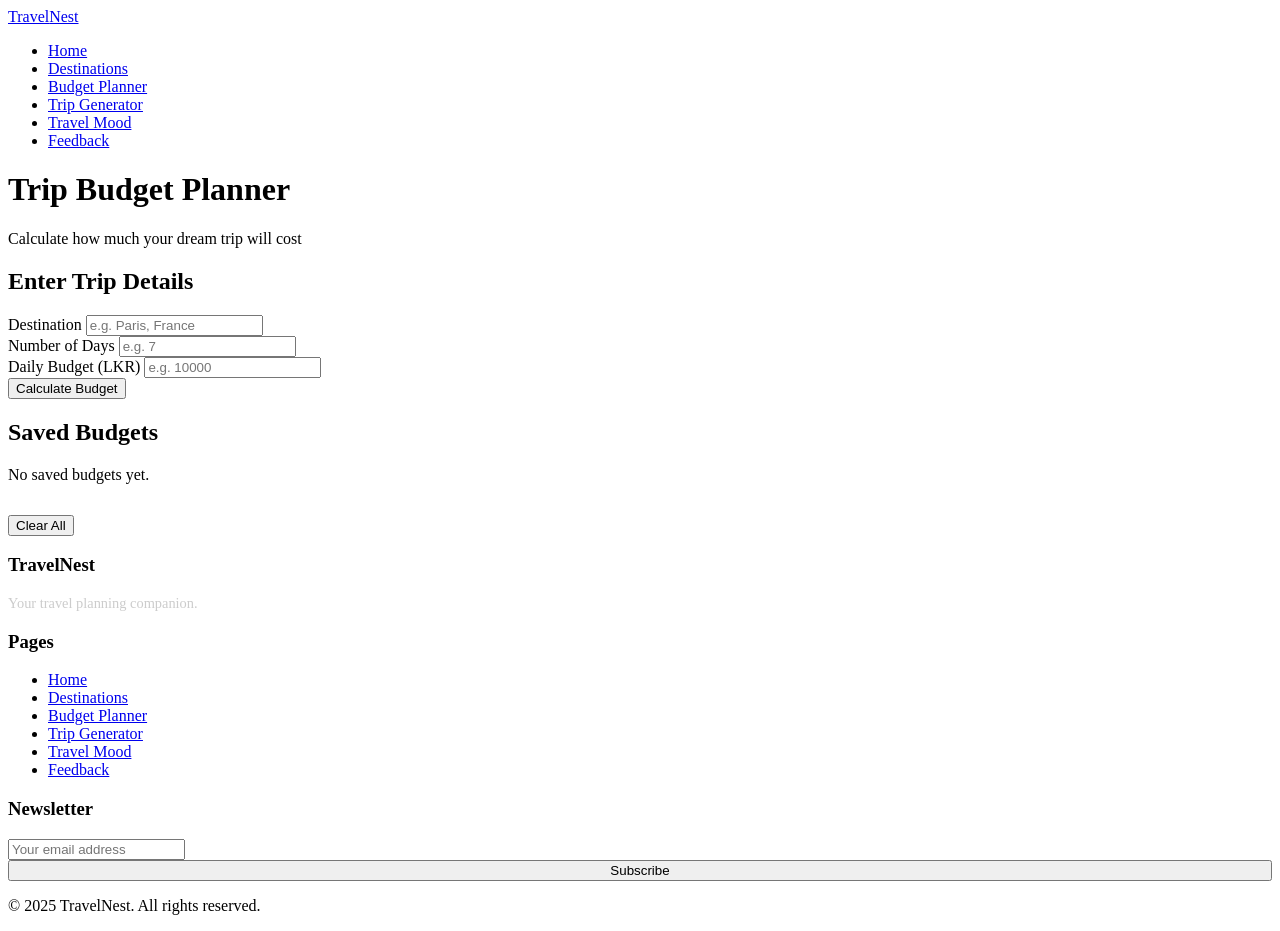
==== budget.html @ 3e91ad78 "Add files via upload" ====
<!DOCTYPE html>
<html lang="en">
<head>
  <meta charset="UTF-8" />
  <meta name="viewport" content="width=device-width, initial-scale=1.0" />
  <title>TravelNest - Budget Planner</title>
  <meta name="description" content="Plan your trip budget and calculate your estimated travel costs." />
  <link rel="icon" href="images/favicon.svg" type="image/svg+xml" />
  <link rel="manifest" href="manifest.json" />
  <link rel="stylesheet" href="css/global.css" />
  <link rel="stylesheet" href="css/budget.css" />
</head>
<body>

  <!-- NAVIGATION -->
  <nav>
    <a href="index.html" class="nav-logo">Travel<span>Nest</span></a>
    <ul class="nav-links">
      <li><a href="index.html">Home</a></li>
      <li><a href="destinations.html">Destinations</a></li>
      <li><a href="budget.html">Budget Planner</a></li>
      <li><a href="generator.html">Trip Generator</a></li>
      <li><a href="mood.html">Travel Mood</a></li>
      <li><a href="feedback.html">Feedback</a></li>
    </ul>
    <div class="hamburger" aria-label="Menu">
      <span></span><span></span><span></span>
    </div>
  </nav>

  <!-- PAGE HEADER -->
  <header class="page-header">
    <h1>Trip Budget Planner</h1>
    <p>Calculate how much your dream trip will cost</p>
  </header>

  <main class="budget-main">

    <!-- BUDGET FORM -->
    <section class="budget-form-section reveal">
      <h2>Enter Trip Details</h2>

      <div class="form-group">
        <label for="destination">Destination</label>
        <input type="text" id="destination" placeholder="e.g. Paris, France" required />
        <span class="error-msg" id="dest-error"></span>
      </div>

      <div class="form-group">
        <label for="days">Number of Days</label>
        <input type="number" id="days" placeholder="e.g. 7" min="1" required />
        <span class="error-msg" id="days-error"></span>
      </div>

      <div class="form-group">
        <label for="daily-budget">Daily Budget (LKR)</label>
        <input type="number" id="daily-budget" placeholder="e.g. 10000" min="1" required />
        <span class="error-msg" id="budget-error"></span>
      </div>

      <button class="btn btn-primary" id="calculate-btn">Calculate Budget</button>
    </section>

    <!-- RESULTS -->
    <section class="budget-results reveal" id="results-section" style="display:none;">
      <h2>Your Trip Summary</h2>

      <div class="result-card">
        <div class="result-row">
          <span>Destination:</span>
          <strong id="result-dest">-</strong>
        </div>
        <div class="result-row">
          <span>Number of Days:</span>
          <strong id="result-days">-</strong>
        </div>
        <div class="result-row">
          <span>Daily Budget:</span>
          <strong id="result-daily">-</strong>
        </div>
        <div class="result-row total">
          <span>Total Estimated Cost:</span>
          <strong id="result-total">-</strong>
        </div>
        <div class="result-row">
          <span>Budget Status:</span>
          <strong id="result-status">-</strong>
        </div>
      </div>

      <!-- Progress bar -->
      <div class="progress-container">
        <p>Budget Level</p>
        <div class="progress-bar-bg">
          <div class="progress-bar-fill" id="progress-bar"></div>
        </div>
        <p id="progress-label">Low</p>
      </div>

      <button class="btn btn-secondary" id="save-budget-btn">Save This Budget</button>
    </section>

    <!-- SAVED BUDGETS -->
    <section class="saved-budgets reveal" id="saved-section">
      <h2>Saved Budgets</h2>
      <div id="saved-list">
        <p style="color:var(--grey);">No saved budgets yet.</p>
      </div>
      <button class="btn btn-outline" id="clear-budgets-btn" style="margin-top:15px;">Clear All</button>
    </section>

  </main>

  <!-- FOOTER -->
  <footer>
    <div class="footer-grid">
      <div class="footer-section">
        <h3>TravelNest</h3>
        <p style="color:#ccc; font-size:0.9rem;">Your travel planning companion.</p>
      </div>
      <div class="footer-section">
        <h3>Pages</h3>
        <ul>
          <li><a href="index.html">Home</a></li>
          <li><a href="destinations.html">Destinations</a></li>
          <li><a href="budget.html">Budget Planner</a></li>
          <li><a href="generator.html">Trip Generator</a></li>
          <li><a href="mood.html">Travel Mood</a></li>
          <li><a href="feedback.html">Feedback</a></li>
        </ul>
      </div>
      <div class="footer-section">
        <h3>Newsletter</h3>
        <form id="newsletter-form" class="footer-newsletter">
          <input type="email" id="newsletter-email" placeholder="Your email address" aria-label="Email address" required />
          <button type="submit" class="btn btn-primary" style="width:100%;">Subscribe</button>
        </form>
      </div>
    </div>
    <div class="footer-bottom">
      <p>&copy; 2025 TravelNest. All rights reserved.</p>
    </div>
  </footer>

  <script src="js/global.js"></script>
  <script src="js/budget.js"></script>
</body>
</html>
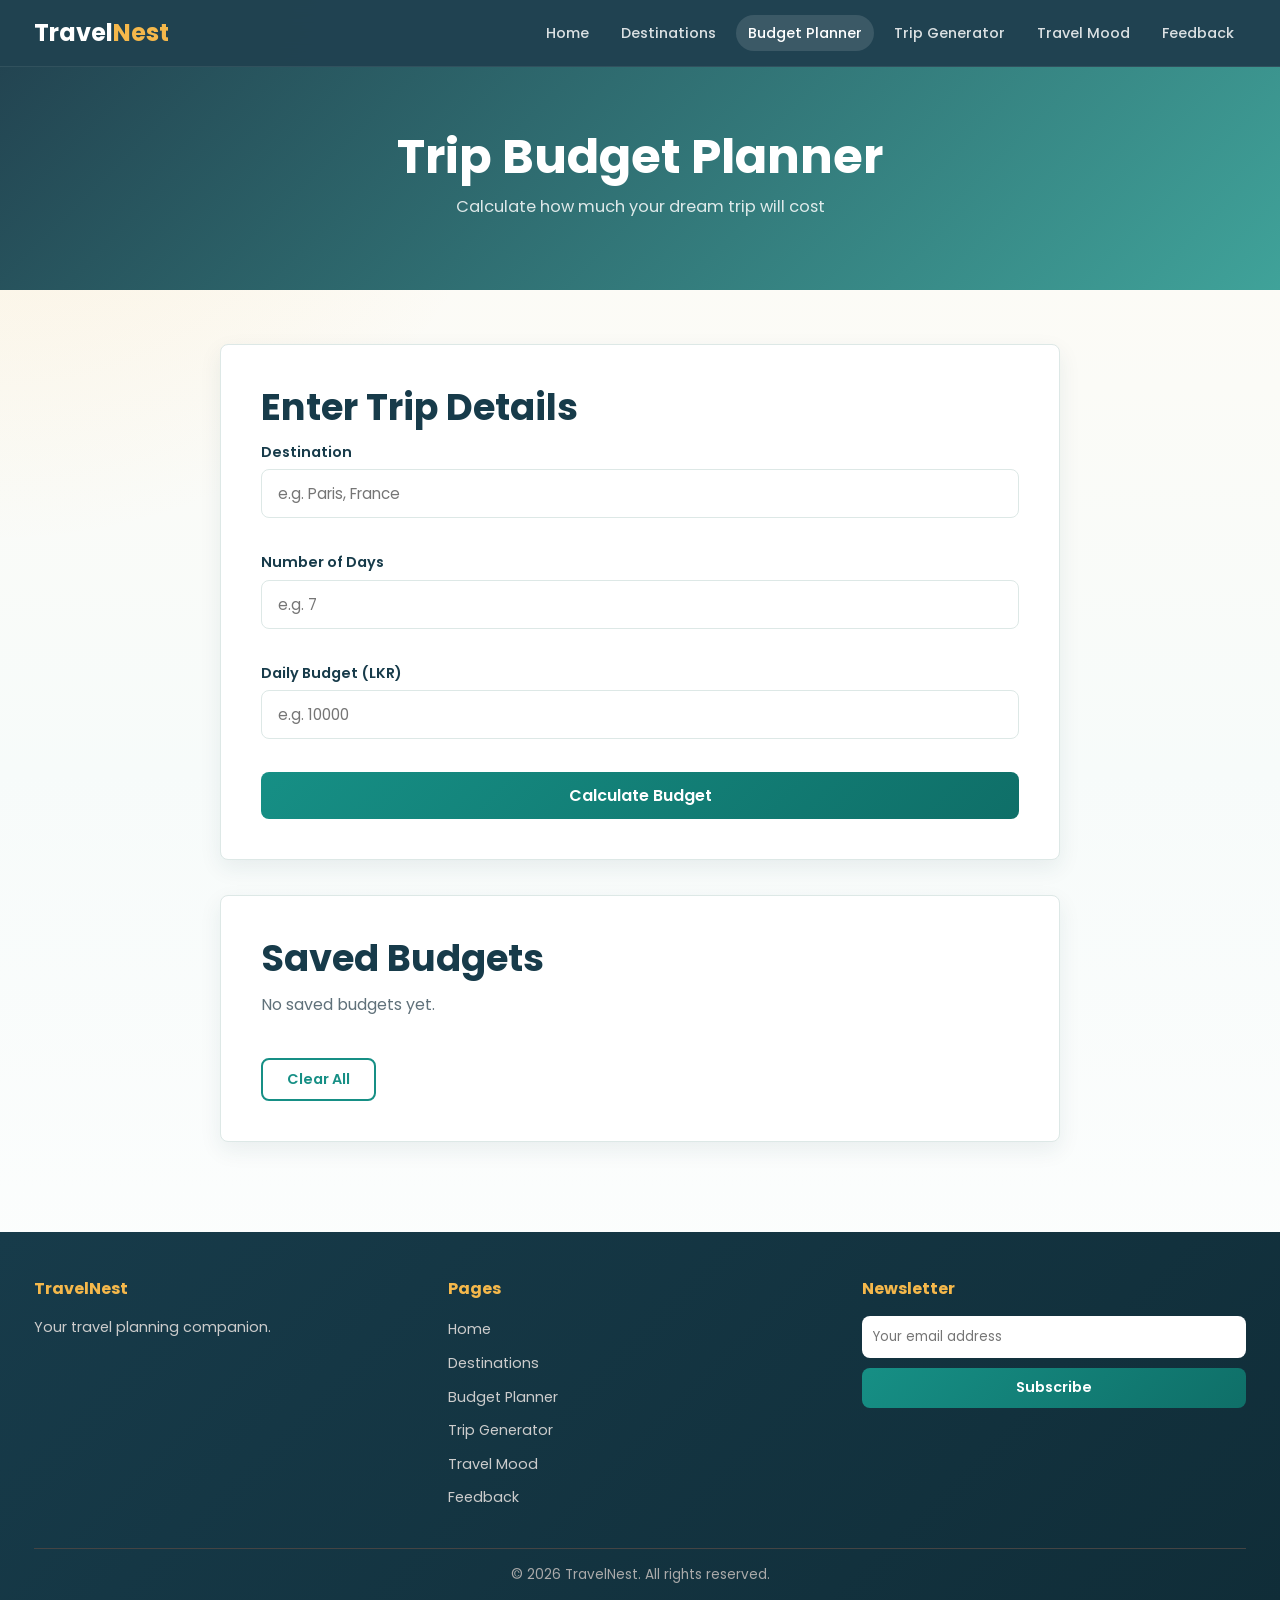
==== commit f291d8c6: "Updated the HTML to meet the requirements from the lecturer" ====
--- a/budget.html
+++ b/budget.html
@@ -12,7 +12,6 @@
 </head>
 <body>
 
-  <!-- NAVIGATION -->
   <nav>
     <a href="index.html" class="nav-logo">Travel<span>Nest</span></a>
     <ul class="nav-links">
@@ -28,7 +27,6 @@
     </div>
   </nav>
 
-  <!-- PAGE HEADER -->
   <header class="page-header">
     <h1>Trip Budget Planner</h1>
     <p>Calculate how much your dream trip will cost</p>
@@ -36,7 +34,6 @@
 
   <main class="budget-main">
 
-    <!-- BUDGET FORM -->
     <section class="budget-form-section reveal">
       <h2>Enter Trip Details</h2>
 
@@ -61,7 +58,6 @@
       <button class="btn btn-primary" id="calculate-btn">Calculate Budget</button>
     </section>
 
-    <!-- RESULTS -->
     <section class="budget-results reveal" id="results-section" style="display:none;">
       <h2>Your Trip Summary</h2>
 
@@ -88,11 +84,12 @@
         </div>
       </div>
 
-      <!-- Progress bar -->
       <div class="progress-container">
         <p>Budget Level</p>
-        <div class="progress-bar-bg">
-          <div class="progress-bar-fill" id="progress-bar"></div>
+        <div class="budget-level-boxes">
+          <div class="budget-box" id="budget-low" data-level="low">Low</div>
+          <div class="budget-box" id="budget-moderate" data-level="moderate">Moderate</div>
+          <div class="budget-box" id="budget-luxury" data-level="luxury">Luxury</div>
         </div>
         <p id="progress-label">Low</p>
       </div>
@@ -100,7 +97,6 @@
       <button class="btn btn-secondary" id="save-budget-btn">Save This Budget</button>
     </section>
 
-    <!-- SAVED BUDGETS -->
     <section class="saved-budgets reveal" id="saved-section">
       <h2>Saved Budgets</h2>
       <div id="saved-list">
@@ -111,7 +107,6 @@
 
   </main>
 
-  <!-- FOOTER -->
   <footer>
     <div class="footer-grid">
       <div class="footer-section">
@@ -138,7 +133,7 @@
       </div>
     </div>
     <div class="footer-bottom">
-      <p>&copy; 2025 TravelNest. All rights reserved.</p>
+      <p>&copy; 2026 TravelNest. All rights reserved.</p>
     </div>
   </footer>
 
--- a/css/global.css
+++ b/css/global.css
@@ -0,0 +1,472 @@
+
+
+
+@import url('https://fonts.googleapis.com/css2?family=Poppins:wght@300;400;500;600;700&display=swap');
+
+:root {
+  --primary: #168f85;
+  --primary-dark: #0f6f68;
+  --secondary: #f26a4b;
+  --secondary-dark: #d65438;
+  --accent: #f5b84b;
+  --dark: #173b4a;
+  --dark-soft: #235367;
+  --light: #fff5e8;
+  --cream: #fffbf4;
+  --white: #ffffff;
+  --grey: #60717a;
+  --muted: #8a9aa3;
+  --border: #dde8e6;
+  --light-grey: #f5faf9;
+  --shadow: 0 14px 35px rgba(23, 59, 74, 0.12);
+  --shadow-soft: 0 8px 22px rgba(23, 59, 74, 0.08);
+  --radius: 8px;
+  --transition: 0.25s ease;
+}
+
+
+* {
+  margin: 0;
+  padding: 0;
+  box-sizing: border-box;
+}
+
+body {
+  font-family: 'Poppins', sans-serif;
+  background:
+    radial-gradient(circle at top left, rgba(245, 184, 75, 0.16), transparent 34rem),
+    linear-gradient(180deg, var(--cream) 0%, #f7fbfa 48%, var(--white) 100%);
+  color: var(--dark);
+  line-height: 1.6;
+  min-height: 100vh;
+}
+
+
+html {
+  scroll-behavior: smooth;
+}
+
+
+nav {
+  background: rgba(23, 59, 74, 0.96);
+  backdrop-filter: blur(14px);
+  border-bottom: 1px solid rgba(255, 255, 255, 0.08);
+  padding: 14px 34px;
+  display: flex;
+  justify-content: space-between;
+  align-items: center;
+  position: sticky;
+  top: 0;
+  z-index: 1000;
+}
+
+.nav-logo {
+  color: var(--white);
+  font-size: 1.5rem;
+  font-weight: 700;
+  text-decoration: none;
+  letter-spacing: 0;
+}
+
+.nav-logo span {
+  color: var(--accent);
+}
+
+.nav-links {
+  display: flex;
+  list-style: none;
+  gap: 8px;
+}
+
+.nav-links a {
+  color: rgba(255, 255, 255, 0.84);
+  text-decoration: none;
+  font-size: 0.9rem;
+  font-weight: 500;
+  padding: 8px 12px;
+  border-radius: 999px;
+  transition: color var(--transition);
+}
+
+.nav-links a:hover,
+.nav-links a.active {
+  background: rgba(255, 255, 255, 0.12);
+  color: var(--white);
+}
+
+
+.hamburger {
+  display: none;
+  flex-direction: column;
+  cursor: pointer;
+  gap: 5px;
+}
+
+.hamburger span {
+  width: 25px;
+  height: 3px;
+  background-color: var(--white);
+  border-radius: 3px;
+  transition: var(--transition);
+}
+
+
+.hamburger.open span:nth-child(1) {
+  transform: translateY(8px) rotate(45deg);
+}
+
+.hamburger.open span:nth-child(2) {
+  opacity: 0;
+}
+
+.hamburger.open span:nth-child(3) {
+  transform: translateY(-8px) rotate(-45deg);
+}
+
+
+.btn {
+  display: inline-flex;
+  align-items: center;
+  justify-content: center;
+  gap: 8px;
+  padding: 11px 24px;
+  border-radius: var(--radius);
+  border: none;
+  cursor: pointer;
+  font-family: 'Poppins', sans-serif;
+  font-size: 0.9rem;
+  font-weight: 600;
+  line-height: 1.2;
+  transition: transform var(--transition), box-shadow var(--transition), background var(--transition), color var(--transition), border-color var(--transition);
+  text-decoration: none;
+}
+
+.btn:hover {
+  transform: translateY(-2px);
+  box-shadow: var(--shadow);
+}
+
+.btn-primary {
+  background: linear-gradient(135deg, var(--primary), var(--primary-dark));
+  color: var(--white);
+}
+
+.btn-secondary {
+  background: linear-gradient(135deg, var(--secondary), var(--secondary-dark));
+  color: var(--white);
+}
+
+.btn-outline {
+  background-color: transparent;
+  border: 2px solid var(--primary);
+  color: var(--primary);
+}
+
+.btn-outline:hover {
+  background: rgba(22, 143, 133, 0.08);
+}
+
+.page-header {
+  background:
+    linear-gradient(135deg, rgba(23, 59, 74, 0.95), rgba(22, 143, 133, 0.82)),
+    url('https://images.unsplash.com/photo-1500530855697-b586d89ba3ee?q=80&w=1400&auto=format&fit=crop') center/cover;
+  color: var(--white);
+  text-align: center;
+  padding: 64px 20px 70px;
+}
+
+.page-header h1 {
+  font-size: clamp(2rem, 5vw, 3rem);
+  margin-bottom: 10px;
+  line-height: 1.1;
+}
+
+.page-header p {
+  color: rgba(255, 255, 255, 0.84);
+  font-size: 1.02rem;
+}
+
+
+footer {
+  background: linear-gradient(135deg, var(--dark), #102d38);
+  color: var(--white);
+  padding: 44px 34px 22px;
+  margin-top: 20px;
+}
+
+.footer-grid {
+  display: grid;
+  grid-template-columns: repeat(auto-fit, minmax(200px, 1fr));
+  gap: 30px;
+  margin-bottom: 30px;
+}
+
+.footer-section h3 {
+  color: var(--accent);
+  margin-bottom: 15px;
+  font-size: 1rem;
+}
+
+.footer-section ul {
+  list-style: none;
+}
+
+.footer-section ul li {
+  margin-bottom: 8px;
+}
+
+.footer-section ul a {
+  color: #ccc;
+  text-decoration: none;
+  font-size: 0.9rem;
+  transition: color var(--transition);
+}
+
+.footer-section ul a:hover {
+  color: var(--primary);
+}
+
+.footer-newsletter input {
+  width: 100%;
+  padding: 10px;
+  border-radius: var(--radius);
+  border: 1px solid rgba(255, 255, 255, 0.16);
+  margin-bottom: 10px;
+  font-family: 'Poppins', sans-serif;
+}
+
+.footer-bottom {
+  text-align: center;
+  border-top: 1px solid #444;
+  padding-top: 15px;
+  font-size: 0.85rem;
+  color: #aaa;
+}
+
+
+.card {
+  background: var(--white);
+  border-radius: var(--radius);
+  border: 1px solid var(--border);
+  box-shadow: var(--shadow-soft);
+  overflow: hidden;
+  transition: transform var(--transition);
+}
+
+.card:hover {
+  transform: translateY(-5px);
+}
+
+.card img {
+  width: 100%;
+  height: 200px;
+  object-fit: cover;
+}
+
+.card-body {
+  padding: 15px;
+}
+
+.card-body h3 {
+  margin-bottom: 5px;
+  color: var(--dark);
+}
+
+.card-body p {
+  color: var(--grey);
+  font-size: 0.9rem;
+}
+
+.section-title {
+  text-align: center;
+  font-size: 2rem;
+  color: var(--dark);
+  margin-bottom: 10px;
+}
+
+.section-subtitle {
+  text-align: center;
+  color: var(--grey);
+  margin-bottom: 40px;
+}
+
+
+.modal-overlay {
+  display: none;
+  position: fixed;
+  inset: 0;
+  background: rgba(0,0,0,0.5);
+  z-index: 2000;
+  justify-content: center;
+  align-items: center;
+}
+
+.modal-overlay.active {
+  display: flex;
+}
+
+.modal-box {
+  background: var(--white);
+  border-radius: var(--radius);
+  padding: 30px;
+  max-width: 600px;
+  width: 90%;
+  max-height: 80vh;
+  overflow-y: auto;
+  position: relative;
+  animation: fadeIn 0.3s ease;
+}
+
+.modal-close {
+  position: absolute;
+  top: 15px;
+  right: 20px;
+  font-size: 1.5rem;
+  cursor: pointer;
+  background: none;
+  border: none;
+  color: var(--dark);
+}
+
+
+@keyframes fadeIn {
+  from { opacity: 0; transform: translateY(-20px); }
+  to   { opacity: 1; transform: translateY(0); }
+}
+
+@keyframes slideIn {
+  from { opacity: 0; transform: translateX(-30px); }
+  to   { opacity: 1; transform: translateX(0); }
+}
+
+@keyframes bounce {
+  0%, 100% { transform: translateY(0); }
+  50%       { transform: translateY(-8px); }
+}
+
+.fade-in {
+  animation: fadeIn 0.5s ease;
+}
+
+
+.reveal {
+  opacity: 0;
+  transform: translateY(30px);
+  transition: opacity 0.6s ease, transform 0.6s ease;
+}
+
+.reveal.visible {
+  opacity: 1;
+  transform: translateY(0);
+}
+
+
+.form-group {
+  margin-bottom: 15px;
+}
+
+.form-group label {
+  display: block;
+  margin-bottom: 5px;
+  font-weight: 600;
+  font-size: 0.9rem;
+}
+
+.form-group input,
+.form-group select,
+.form-group textarea {
+  width: 100%;
+  padding: 10px 14px;
+  border: 1px solid var(--border);
+  border-radius: var(--radius);
+  font-family: 'Poppins', sans-serif;
+  font-size: 0.9rem;
+  transition: border-color var(--transition);
+  background: var(--white);
+  color: var(--dark);
+}
+
+.form-group input:focus,
+.form-group select:focus,
+.form-group textarea:focus {
+  outline: none;
+  border-color: var(--primary);
+  box-shadow: 0 0 0 4px rgba(22, 143, 133, 0.12);
+}
+
+.error-msg {
+  color: red;
+  font-size: 0.8rem;
+  margin-top: 4px;
+}
+
+.success-msg {
+  color: var(--primary);
+  font-size: 0.9rem;
+  font-weight: 600;
+  padding: 10px;
+  background: #e8f8f5;
+  border-radius: var(--radius);
+  margin-top: 10px;
+}
+
+.budget-form-section,
+.budget-results,
+.saved-budgets,
+.generator-form,
+.generator-result,
+.wishlist-section,
+.feedback-form-section,
+.faq-section,
+.sounds-section,
+.tracker-section,
+.stats-section,
+.dotd-card {
+  border: 1px solid var(--border);
+}
+
+.budget-form-section h2,
+.budget-results h2,
+.saved-budgets h2,
+.generator-form h2,
+.generator-result h2,
+.wishlist-section h2,
+.feedback-form-section h2,
+.faq-section h2,
+.sounds-section h2,
+.tracker-section h2,
+.stats-section h2 {
+  color: var(--dark);
+  letter-spacing: 0;
+}
+
+
+@media (max-width: 768px) {
+  .nav-links {
+    display: none;
+    flex-direction: column;
+    background-color: rgba(23, 59, 74, 0.98);
+    position: absolute;
+    top: 60px;
+    left: 0;
+    right: 0;
+    padding: 20px 30px;
+    gap: 8px;
+  }
+
+  .nav-links a {
+    display: block;
+  }
+
+  .nav-links.open {
+    display: flex;
+  }
+
+  .hamburger {
+    display: flex;
+  }
+
+  .section-title {
+    font-size: 1.5rem;
+  }
+}
--- a/css/budget.css
+++ b/css/budget.css
@@ -0,0 +1,233 @@
+/* ===== BUDGET PAGE STYLES ===== */
+
+.budget-main {
+  max-width: 900px;
+  margin: 0 auto;
+  padding: 54px 30px 70px;
+  display: flex;
+  flex-direction: column;
+  gap: 35px;
+}
+
+
+/* ===== SECTION CARDS ===== */
+
+.budget-form-section,
+.budget-results,
+.saved-budgets {
+  background: var(--white);
+  border-radius: var(--radius);
+  padding: 40px;
+  box-shadow: var(--shadow-soft);
+  transition: transform 0.3s ease, box-shadow 0.3s ease;
+}
+
+.budget-form-section:hover,
+.budget-results:hover,
+.saved-budgets:hover {
+  transform: translateY(-3px);
+  box-shadow: var(--shadow);
+}
+
+
+/* ===== HEADINGS ===== */
+
+.budget-form-section h2,
+.budget-results h2,
+.saved-budgets h2 {
+  margin-bottom: 12px;
+  color: var(--dark);
+  font-size: clamp(1.8rem, 4vw, 2.3rem);
+  line-height: 1.2;
+  font-weight: 700;
+}
+
+.budget-form-section p,
+.budget-results p,
+.saved-budgets p {
+  font-size: 1rem;
+  color: var(--grey);
+  margin-bottom: 25px;
+  line-height: 1.6;
+}
+
+
+/* ===== FORM INPUTS ===== */
+
+.budget-form-section input,
+.budget-form-section select {
+  padding: 12px 16px;
+  border: 1px solid var(--border);
+  border-radius: var(--radius);
+  font-family: 'Poppins', sans-serif;
+  font-size: 0.95rem;
+  width: 100%;
+  margin-bottom: 18px;
+  background: var(--white);
+  transition: all var(--transition);
+}
+
+.budget-form-section input:focus,
+.budget-form-section select:focus {
+  outline: none;
+  border-color: var(--primary);
+  box-shadow: 0 0 0 4px rgba(22, 143, 133, 0.12);
+}
+
+
+/* ===== BUTTON STYLE ===== */
+
+.budget-form-section button {
+  width: 100%;
+  padding: 14px;
+  border: none;
+  border-radius: var(--radius);
+  background: linear-gradient(135deg, var(--primary), var(--primary-dark));
+  color: var(--white);
+  font-size: 1rem;
+  font-weight: 600;
+  cursor: pointer;
+  transition: all 0.3s ease;
+}
+
+.budget-form-section button:hover {
+  transform: translateY(-2px);
+  opacity: 0.95;
+  box-shadow: 0 10px 18px rgba(0, 0, 0, 0.1);
+}
+
+
+/* ===== RESULT CARD ===== */
+
+.result-card {
+  background: var(--light-grey);
+  border-radius: var(--radius);
+  border: 1px solid var(--border);
+  padding: 24px;
+  margin-bottom: 20px;
+}
+
+.result-row {
+  display: flex;
+  justify-content: space-between;
+  align-items: center;
+  padding: 12px 0;
+  border-bottom: 1px solid var(--border);
+  font-size: 0.95rem;
+  color: var(--dark);
+}
+
+.result-row:last-child {
+  border-bottom: none;
+}
+
+.result-row.total {
+  font-size: 1.15rem;
+  color: var(--primary);
+  font-weight: 700;
+  margin-top: 8px;
+}
+
+
+/* ===== PROGRESS BAR ===== */
+
+.progress-container {
+  margin-bottom: 25px;
+  text-align: center;
+}
+
+.progress-container p {
+  margin-bottom: 10px;
+  font-size: 0.95rem;
+  color: var(--grey);
+}
+
+.progress-bar-bg {
+  background: #e5eeee;
+  border-radius: 999px;
+  height: 20px;
+  overflow: hidden;
+  margin-bottom: 8px;
+}
+
+.progress-bar-fill {
+  height: 100%;
+  width: 0%;
+  border-radius: 999px;
+  background: linear-gradient(90deg, var(--primary), var(--accent), var(--secondary));
+  transition: width 1s ease;
+}
+
+#progress-label {
+  font-weight: 600;
+  font-size: 1rem;
+  color: var(--dark);
+}
+
+
+/* ===== SAVED BUDGET ITEMS ===== */
+
+.saved-item {
+  background: var(--white);
+  border: 1px solid var(--border);
+  border-radius: var(--radius);
+  padding: 15px 18px;
+  margin-bottom: 14px;
+  display: flex;
+  justify-content: space-between;
+  align-items: center;
+  font-size: 0.95rem;
+  cursor: pointer;
+  transition: transform 0.3s ease, box-shadow 0.3s ease;
+}
+
+.saved-item:hover {
+  transform: translateY(-3px);
+  box-shadow: var(--shadow);
+}
+
+.saved-item span {
+  color: var(--dark);
+}
+
+.saved-item .saved-total {
+  font-weight: 700;
+  color: var(--primary);
+}
+
+
+/* ===== RESPONSIVE ===== */
+
+@media (max-width: 768px) {
+  .budget-main {
+    padding: 40px 20px;
+  }
+
+  .budget-form-section,
+  .budget-results,
+  .saved-budgets {
+    padding: 30px 22px;
+  }
+
+  .result-row {
+    font-size: 0.9rem;
+  }
+}
+
+@media (max-width: 600px) {
+  .saved-item {
+    flex-direction: column;
+    align-items: flex-start;
+    gap: 6px;
+  }
+
+  .result-row {
+    flex-direction: column;
+    align-items: flex-start;
+    gap: 4px;
+  }
+
+  .budget-form-section button {
+    font-size: 0.95rem;
+  }
+}
